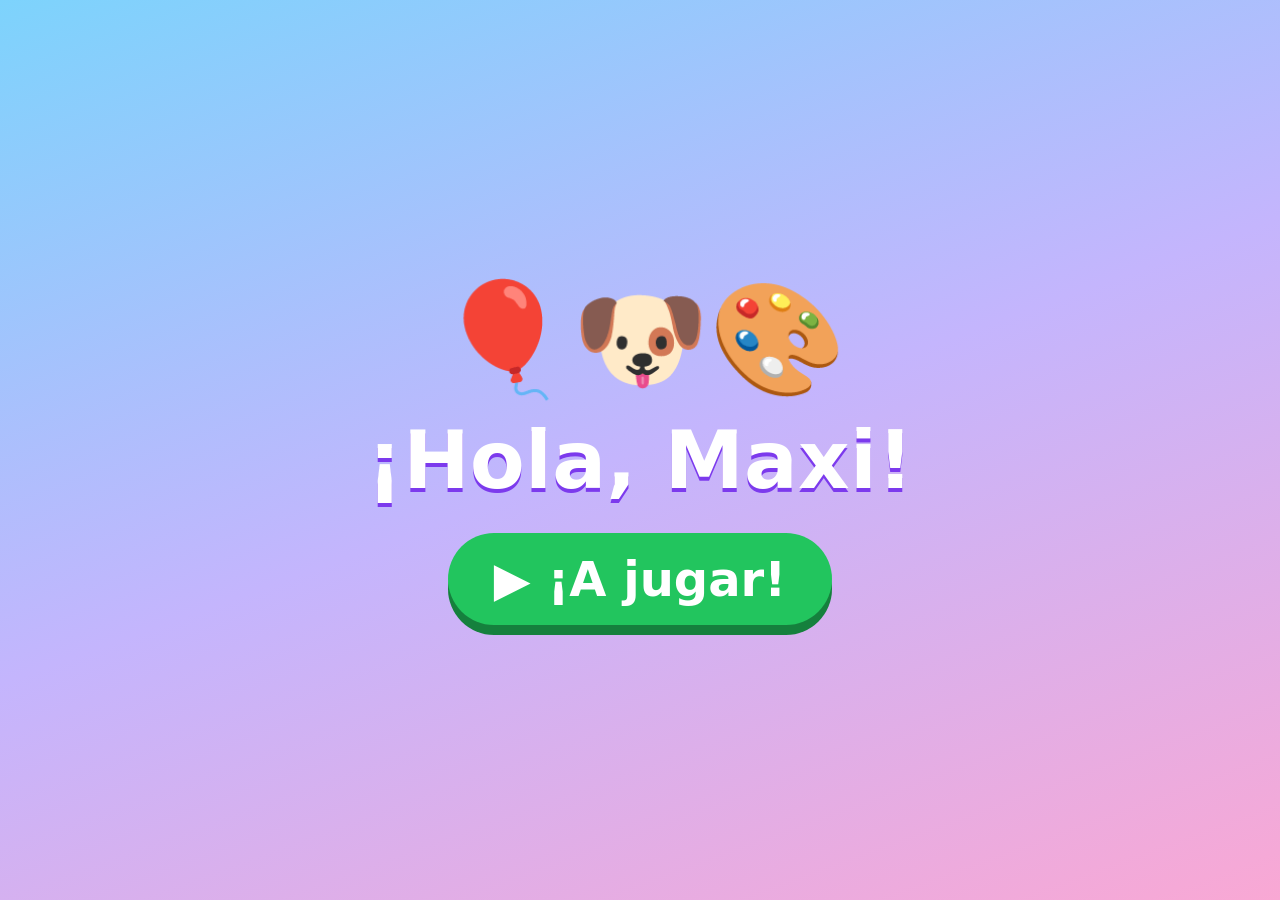
==== index.html @ c54ff9f7 "Centro de juegos para Maxi: 10 juegos web para 3 a 5 años Globos, Animales, Piano, Colores, Formas, " ====
<!DOCTYPE html>
<html lang="es">
<head>
  <meta charset="utf-8">
  <meta name="viewport" content="width=device-width, initial-scale=1, maximum-scale=1, user-scalable=no, viewport-fit=cover">
  <meta name="theme-color" content="#a78bfa">
  <meta name="mobile-web-app-capable" content="yes">
  <meta name="apple-mobile-web-app-capable" content="yes">
  <title>Los juegos de Maxi</title>
  <link rel="manifest" href="manifest.json">
  <link rel="icon" href="iconos/icono-192.png">
  <link rel="apple-touch-icon" href="iconos/icono-192.png">
  <link rel="stylesheet" href="css/estilos.css">
</head>
<body>
  <div class="nubes" aria-hidden="true">
    <span style="top:12%;animation-duration:60s">☁️</span>
    <span style="top:38%;animation-duration:85s;animation-delay:-30s">☁️</span>
    <span style="top:68%;animation-duration:70s;animation-delay:-50s">☁️</span>
  </div>

  <header class="barra">
    <div class="barra-izq">
      <button id="btn-casa" class="btn-redondo" hidden aria-label="Volver al menú">🏠</button>
    </div>
    <h1 id="titulo" class="titulo">Los juegos de Maxi</h1>
    <div class="barra-der">
      <div class="estrellas" id="estrellas">⭐ <span id="num-estrellas">0</span></div>
      <button id="btn-sonido" class="btn-redondo" aria-label="Sonido">🔊</button>
    </div>
  </header>

  <main id="menu"><div class="grilla" id="grilla"></div></main>
  <section id="juego" class="area-juego"></section>

  <canvas id="confeti"></canvas>

  <div id="inicio" class="inicio">
    <div class="inicio-caja">
      <div class="inicio-emoji">🎈🐶🎨</div>
      <h2 id="inicio-titulo">¡Hola!</h2>
      <button id="btn-jugar" class="btn-jugar">▶ ¡A jugar!</button>
    </div>
  </div>

  <script src="js/config.js"></script>
  <script src="js/sonido.js"></script>
  <script src="js/app.js"></script>
  <script src="js/juegos/globos.js"></script>
  <script src="js/juegos/animales.js"></script>
  <script src="js/juegos/piano.js"></script>
  <script src="js/juegos/colores.js"></script>
  <script src="js/juegos/formas.js"></script>
  <script src="js/juegos/memotest.js"></script>
  <script src="js/juegos/contar.js"></script>
  <script src="js/juegos/sombras.js"></script>
  <script src="js/juegos/comida.js"></script>
  <script src="js/juegos/pintar.js"></script>
</body>
</html>
---- css/estilos.css ----
/* ===== Base ===== */
* { box-sizing: border-box; margin: 0; padding: 0; -webkit-tap-highlight-color: transparent; user-select: none; -webkit-user-select: none; -webkit-touch-callout: none; }
html, body { height: 100%; overflow: hidden; overscroll-behavior: none; }
body {
  font-family: "Arial Rounded MT Bold", "Nunito", "Baloo 2", "Trebuchet MS", system-ui, sans-serif;
  background: linear-gradient(160deg, #7dd3fc 0%, #a5b4fc 50%, #f0abfc 100%);
  color: #3b2a5a;
  touch-action: manipulation;
}
button { font-family: inherit; cursor: pointer; border: none; color: inherit; }

/* Nubes de fondo */
.nubes span { position: fixed; left: -150px; font-size: 110px; opacity: .55; animation: nube linear infinite; pointer-events: none; z-index: 0; }
@keyframes nube { to { transform: translateX(calc(100vw + 300px)); } }

/* ===== Barra superior ===== */
.barra {
  position: fixed; top: 0; left: 0; right: 0; height: 76px; z-index: 50;
  display: flex; align-items: center; justify-content: space-between; gap: 10px;
  padding: max(8px, env(safe-area-inset-top)) 14px 8px;
}
.barra-izq, .barra-der { display: flex; align-items: center; gap: 10px; min-width: 70px; }
.barra-der { justify-content: flex-end; }
.titulo {
  flex: 1; text-align: center; white-space: nowrap; overflow: hidden; text-overflow: ellipsis;
  font-size: clamp(22px, 5vw, 44px); color: #fff; letter-spacing: 1px;
  text-shadow: 0 3px 0 #7c3aed, 0 6px 12px rgba(80, 30, 140, .35);
}
.btn-redondo {
  width: 58px; height: 58px; border-radius: 50%; background: #fff; font-size: 30px;
  box-shadow: 0 5px 0 rgba(0,0,0,.15); transition: transform .1s;
}
.btn-redondo:active { transform: translateY(3px) scale(.95); box-shadow: 0 2px 0 rgba(0,0,0,.15); }
.estrellas {
  background: #fff; border-radius: 30px; padding: 8px 16px; font-size: 26px; font-weight: 800;
  box-shadow: 0 5px 0 rgba(0,0,0,.15); white-space: nowrap;
}
.estrellas.salto { animation: salto .5s; }

/* ===== Menú ===== */
#menu { position: absolute; inset: 76px 0 0 0; overflow-y: auto; padding: 10px 16px 30px; z-index: 1; }
.grilla { display: grid; grid-template-columns: repeat(auto-fill, minmax(150px, 1fr)); gap: 18px; max-width: 1050px; margin: 0 auto; }
.tarjeta {
  aspect-ratio: 1; border-radius: 34px; background: var(--c); color: #fff;
  display: flex; flex-direction: column; align-items: center; justify-content: center; gap: 6px;
  font-size: clamp(18px, 3.2vw, 26px); font-weight: 800; text-shadow: 0 2px 0 rgba(0,0,0,.2);
  box-shadow: 0 8px 0 rgba(0,0,0,.2), inset 0 -10px 0 rgba(0,0,0,.08), inset 0 10px 0 rgba(255,255,255,.25);
  animation: aparecer .5s backwards; transition: transform .12s;
}
.tarjeta:active { transform: translateY(5px) scale(.96); box-shadow: 0 3px 0 rgba(0,0,0,.2); }
.tarjeta .emo { font-size: clamp(56px, 10vw, 80px); animation: flotar 2.4s ease-in-out infinite; text-shadow: none; }

/* ===== Área de juego ===== */
.area-juego { position: absolute; inset: 76px 10px 10px; display: none; border-radius: 30px; overflow: hidden; touch-action: none; z-index: 1; box-shadow: inset 0 0 0 6px rgba(255,255,255,.6); }

.pregunta {
  position: relative; z-index: 2; display: flex; align-items: center; justify-content: center; gap: 12px;
  padding: 14px 10px 4px; font-size: clamp(24px, 5vw, 44px); font-weight: 800; text-align: center;
}
.pregunta b { text-shadow: 0 2px 0 rgba(0,0,0,.15); }
.btn-repetir { width: 56px; height: 56px; flex: none; border-radius: 50%; background: #fff; font-size: 28px; box-shadow: 0 4px 0 rgba(0,0,0,.15); }
.btn-repetir:active { transform: scale(.92); }

.opciones { display: flex; flex-wrap: wrap; align-items: center; justify-content: center; gap: clamp(14px, 4vw, 40px); padding: 20px; height: calc(100% - 90px); align-content: center; }
.correcta { animation: festejoBoton .7s !important; }
.mal { animation: sacudir .45s; }

/* Marcador genérico */
.marcador { position: absolute; top: 12px; left: 16px; z-index: 5; background: #fff; border-radius: 26px; padding: 6px 16px; font-size: 28px; font-weight: 800; box-shadow: 0 4px 0 rgba(0,0,0,.12); pointer-events: none; }

/* ===== 1. Globos ===== */
.globo {
  position: absolute; bottom: -180px;
  border-radius: 50% 50% 48% 52% / 55% 55% 45% 45%;
  background: radial-gradient(circle at 32% 28%, rgba(255,255,255,.75) 0 9%, transparent 10%), radial-gradient(circle at 50% 60%, var(--c), color-mix(in srgb, var(--c) 75%, #000));
  display: flex; align-items: center; justify-content: center;
  animation-name: subir, bambolear; animation-timing-function: linear, ease-in-out;
  animation-iteration-count: 1, infinite; animation-direction: normal, alternate; animation-fill-mode: forwards, none;
  transition: scale .25s, opacity .25s;
}
.globo span { font-size: 36px; pointer-events: none; }
.globo::after { content: ""; position: absolute; top: 100%; left: 50%; width: 2px; height: 60px; background: rgba(255,255,255,.8); }
.globo::before { content: ""; position: absolute; top: calc(100% - 4px); left: calc(50% - 7px); border: 7px solid transparent; border-bottom-color: var(--c); }
.globo.roto { scale: 1.6; opacity: 0; }
@keyframes subir { to { transform: translateY(calc(-100vh - 260px)); } }
@keyframes bambolear { from { rotate: -6deg; } to { rotate: 6deg; } }

/* ===== 2. Animales ===== */
.grilla-animales { display: grid; grid-template-columns: repeat(4, 1fr); grid-auto-rows: 1fr; gap: 14px; padding: 16px; height: 100%; }
@media (orientation: portrait) { .grilla-animales { grid-template-columns: repeat(3, 1fr); } }
.animal { border-radius: 26px; box-shadow: 0 6px 0 rgba(0,0,0,.12); display: flex; align-items: center; justify-content: center; position: relative; animation: aparecer .4s backwards; container-type: size; }
.animal span { font-size: min(62cqh, 62cqw); line-height: 1; }
.animal.salta span { animation: animalSalta .6s; display: inline-block; }
.animal.visto::after { content: "⭐"; position: absolute; top: 6px; right: 10px; font-size: 22px; }

/* ===== 3. Piano ===== */
.btn-cancion { white-space: nowrap; position: absolute; top: 12px; left: 50%; transform: translateX(-50%); z-index: 3; background: #fff; border-radius: 30px; padding: 10px 26px; font-size: 26px; font-weight: 800; box-shadow: 0 5px 0 rgba(0,0,0,.15); }
.btn-cancion:active { transform: translateX(-50%) scale(.95); }
.teclado { position: absolute; inset: 86px 14px 14px; display: flex; gap: 8px; }
.tecla {
  flex: 1; border-radius: 14px 14px 28px 28px; background: var(--c);
  box-shadow: inset 0 -16px 0 rgba(0,0,0,.18), inset 0 10px 0 rgba(255,255,255,.3), 0 6px 0 rgba(0,0,0,.15);
  display: flex; align-items: flex-end; justify-content: center; padding-bottom: 24px; transform-origin: top;
}
.tecla span { font-size: clamp(26px, 6vw, 56px); pointer-events: none; }
.tecla.activa { animation: apretar .3s; }
.nota-flota { position: absolute; font-size: 44px; pointer-events: none; animation: notaSube 1.3s ease-out forwards; z-index: 4; transform: translateX(-50%); }

/* ===== 4. Colores ===== */
.mancha {
  width: clamp(120px, 34vmin, 220px); aspect-ratio: 1; background: radial-gradient(circle at 35% 30%, color-mix(in srgb, var(--c) 70%, #fff), var(--c) 60%);
  border-radius: 58% 42% 55% 45% / 48% 58% 42% 52%; box-shadow: 0 8px 0 rgba(0,0,0,.15);
  position: relative; animation: aparecer .45s backwards, latido 2.2s ease-in-out infinite;
}
.mancha .ojo { position: absolute; top: 34%; width: 20%; height: 22%; background: #fff; border-radius: 50%; }
.mancha .ojo:nth-child(1) { left: 26%; } .mancha .ojo:nth-child(2) { right: 26%; }
.mancha .ojo::after { content: ""; position: absolute; width: 50%; height: 50%; background: #222; border-radius: 50%; top: 30%; left: 28%; }
.mancha .boca { position: absolute; left: 36%; top: 60%; width: 28%; height: 14%; border-bottom: 5px solid rgba(0,0,0,.55); border-radius: 0 0 50% 50%; }

/* ===== 5. Formas ===== */
.forma { width: clamp(120px, 34vmin, 220px); aspect-ratio: 1; background: #fff; border-radius: 30px; padding: 16px; box-shadow: 0 8px 0 rgba(0,0,0,.12); animation: aparecer .45s backwards; }
.forma svg { width: 100%; height: 100%; overflow: visible; }

/* ===== 6. Memotest ===== */
.memo {
  display: grid; grid-template-columns: repeat(var(--cols), minmax(0, 1fr)); gap: 12px;
  width: min(94%, calc((100vh - 140px) * var(--cols) / var(--filas))); margin: 16px auto; perspective: 900px;
}
.carta { aspect-ratio: 1; position: relative; transform-style: preserve-3d; transition: transform .45s; animation: aparecer .4s backwards; container-type: inline-size; }
.carta.abierta { transform: rotateY(180deg); }
.cara { position: absolute; inset: 0; border-radius: 20px; display: flex; align-items: center; justify-content: center; backface-visibility: hidden; -webkit-backface-visibility: hidden; font-size: 55cqw; box-shadow: 0 6px 0 rgba(0,0,0,.15); }
.frente { background: linear-gradient(135deg, #a855f7, #ec4899); font-size: 40cqw; }
.dorso { background: #fff; transform: rotateY(180deg); }
.carta.par .dorso { background: #d9f99d; animation: festejoBoton .7s; }

/* ===== 7. Contar ===== */
.juego-contar .campo { position: relative; height: calc(100% - 90px - 130px); margin: 0 12px; }
.cosa { position: absolute; transform: translate(-50%, -50%); font-size: clamp(56px, 11vmin, 100px); animation: aparecerCentro .4s backwards; }
.cosa.contada { filter: drop-shadow(0 0 10px #fff) drop-shadow(0 0 6px #facc15); }
.etiqueta { position: absolute; top: -8px; right: -14px; background: #ef4444; color: #fff; font-size: 26px; width: 40px; height: 40px; border-radius: 50%; display: flex; align-items: center; justify-content: center; border: 3px solid #fff; animation: aparecer .3s; }
.numeros { position: absolute; left: 0; right: 0; bottom: 12px; display: flex; justify-content: center; gap: clamp(8px, 2vw, 20px); padding: 0 10px; }
.numero { width: clamp(64px, 15vw, 110px); height: 110px; background: #fff; border-radius: 24px; box-shadow: 0 6px 0 rgba(0,0,0,.15); display: flex; flex-direction: column; align-items: center; justify-content: center; }
.numero .cifra { font-size: 50px; font-weight: 900; line-height: 1; color: #7c3aed; }
.numero .puntos { font-size: 14px; color: #f97316; letter-spacing: 2px; }

/* ===== 8. Sombras ===== */
.modelo { text-align: center; font-size: clamp(90px, 22vmin, 170px); line-height: 1.1; filter: drop-shadow(0 8px 0 rgba(0,0,0,.1)); }
.modelo.entra { animation: aparecer .5s; }
.juego-sombras .opciones { height: auto; padding-top: 0; }
.sombra { width: clamp(100px, 27vmin, 180px); aspect-ratio: 1; background: rgba(255,255,255,.7); border-radius: 30px; box-shadow: 0 6px 0 rgba(0,0,0,.1); animation: aparecer .45s backwards; container-type: inline-size; }
.sombra span { font-size: 62cqw; display: inline-block; filter: brightness(0); opacity: .75; transition: filter .5s, opacity .5s; }
.sombra.correcta span { filter: none; opacity: 1; }

/* ===== 9. Dale de comer ===== */
.comensal { position: relative; display: flex; flex-direction: column; align-items: center; height: calc(100% - 90px - 150px); justify-content: center; }
.bicho { font-size: clamp(110px, 26vmin, 200px); line-height: 1; position: relative; z-index: 2; }
.bicho.entra { animation: aparecer .5s; }
.bicho.comiendo { animation: comer .9s; }
.bicho.no { animation: sacudir .5s; }
.plato { font-size: clamp(60px, 12vmin, 100px); margin-top: -30px; opacity: .9; }
.comidas { position: absolute; bottom: 16px; left: 0; right: 0; display: flex; justify-content: center; gap: clamp(16px, 5vw, 50px); }
.comidita { width: clamp(96px, 20vw, 140px); aspect-ratio: 1; background: #fff; border-radius: 50%; display: flex; align-items: center; justify-content: center; font-size: clamp(56px, 11vw, 84px); box-shadow: 0 6px 0 rgba(0,0,0,.15); touch-action: none; position: relative; z-index: 3; animation: aparecer .45s backwards; }
.comidita.arrastrando { z-index: 10; box-shadow: 0 16px 24px rgba(0,0,0,.25); }

/* ===== 10. Pintar ===== */
.lienzo-caja { position: absolute; inset: 12px 12px 108px; border-radius: 24px; overflow: hidden; box-shadow: 0 6px 0 rgba(0,0,0,.12); background: #fff; transition: opacity .3s, transform .3s; }
.lienzo-caja.borrando { opacity: 0; transform: scale(.96) rotate(-1deg); }
.lienzo { display: block; touch-action: none; }
.paleta { position: absolute; left: 0; right: 0; bottom: 10px; display: flex; gap: 8px; justify-content: safe center; overflow-x: auto; padding: 6px 12px; }
.herr { flex: none; width: 70px; height: 70px; border-radius: 50%; background: #fff; font-size: 34px; box-shadow: 0 4px 0 rgba(0,0,0,.15); display: flex; align-items: center; justify-content: center; transition: transform .15s; }
.herr.elegida { transform: translateY(-8px) scale(1.08); box-shadow: 0 0 0 5px #7c3aed, 0 8px 0 rgba(0,0,0,.15); }
.gota { width: 46px; height: 46px; border-radius: 50%; box-shadow: inset 0 -5px 0 rgba(0,0,0,.2), inset 0 5px 0 rgba(255,255,255,.35); }

/* ===== Festejo grande ===== */
.festejo { position: fixed; inset: 0; z-index: 90; display: flex; align-items: center; justify-content: center; pointer-events: none; }
.festejo > div {
  background: #fff; border-radius: 40px; padding: 24px 40px; display: flex; flex-direction: column; align-items: center;
  font-size: clamp(30px, 7vw, 60px); font-weight: 900; color: #7c3aed; text-align: center;
  box-shadow: 0 12px 0 rgba(0,0,0,.15), 0 0 0 10px #fde047; animation: festejo 2.3s forwards;
}
.festejo-emoji { font-size: 1.8em; animation: flotar 1s ease-in-out infinite; }

/* ===== Pantalla de inicio ===== */
.inicio { position: fixed; inset: 0; z-index: 100; display: flex; align-items: center; justify-content: center; background: linear-gradient(160deg, #7dd3fc, #c4b5fd, #f9a8d4); transition: opacity .5s; }
.inicio.chau { opacity: 0; }
.inicio-caja { text-align: center; color: #fff; }
.inicio-emoji { font-size: clamp(60px, 14vw, 110px); animation: flotar 2s ease-in-out infinite; }
.inicio h2 { font-size: clamp(40px, 10vw, 80px); text-shadow: 0 4px 0 #7c3aed; margin: 10px 0 26px; }
.btn-jugar { font-size: clamp(30px, 7vw, 48px); font-weight: 900; color: #fff; background: #22c55e; padding: 18px 46px; border-radius: 60px; box-shadow: 0 10px 0 #15803d; animation: latido 1.4s ease-in-out infinite; }
.btn-jugar:active { transform: translateY(6px); box-shadow: 0 4px 0 #15803d; }

#confeti { position: fixed; inset: 0; width: 100%; height: 100%; pointer-events: none; z-index: 95; }

/* ===== Animaciones ===== */
@keyframes aparecer { from { transform: scale(0); opacity: 0; } 70% { transform: scale(1.1); } to { transform: scale(1); opacity: 1; } }
@keyframes aparecerCentro { from { transform: translate(-50%, -50%) scale(0); } 70% { transform: translate(-50%, -50%) scale(1.15); } to { transform: translate(-50%, -50%) scale(1); } }
@keyframes flotar { 0%, 100% { transform: translateY(0) rotate(-3deg); } 50% { transform: translateY(-8px) rotate(3deg); } }
@keyframes latido { 0%, 100% { transform: scale(1); } 50% { transform: scale(1.05); } }
@keyframes salto { 0%, 100% { transform: scale(1); } 40% { transform: scale(1.35) rotate(-6deg); } }
@keyframes sacudir { 0%, 100% { transform: translateX(0); } 20% { transform: translateX(-14px) rotate(-4deg); } 40% { transform: translateX(12px) rotate(3deg); } 60% { transform: translateX(-8px); } 80% { transform: translateX(6px); } }
@keyframes festejoBoton { 0% { transform: scale(1); } 30% { transform: scale(1.25) rotate(-6deg); } 60% { transform: scale(.95) rotate(4deg); } 100% { transform: scale(1); } }
@keyframes animalSalta { 0% { transform: translateY(0) scale(1); } 30% { transform: translateY(-22%) scale(1.15, .9); } 55% { transform: translateY(0) scale(.9, 1.1); } 75% { transform: rotate(-8deg); } 100% { transform: none; } }
@keyframes apretar { 0% { transform: scaleY(1); filter: brightness(1); } 40% { transform: scaleY(.95) translateY(6px); filter: brightness(1.3); } 100% { transform: scaleY(1); filter: brightness(1); } }
@keyframes notaSube { from { opacity: 1; transform: translate(-50%, 0) scale(.6); } to { opacity: 0; transform: translate(-50%, -220px) scale(1.4) rotate(20deg); } }
@keyframes comer { 0%, 100% { transform: scale(1); } 20% { transform: scale(1.15, .9); } 40% { transform: scale(.95, 1.08); } 60% { transform: scale(1.12, .92); } 80% { transform: scale(.98, 1.04); } }
@keyframes festejo { 0% { transform: scale(0) rotate(-10deg); opacity: 0; } 15% { transform: scale(1.15) rotate(3deg); opacity: 1; } 25% { transform: scale(1) rotate(0); } 85% { transform: scale(1); opacity: 1; } 100% { transform: scale(.6); opacity: 0; } }

@media (max-height: 500px) {
  .barra { height: 62px; } #menu, .area-juego { top: 62px; }
  .btn-redondo { width: 48px; height: 48px; font-size: 24px; }
  .numero { height: 84px; } .numero .cifra { font-size: 38px; }
}
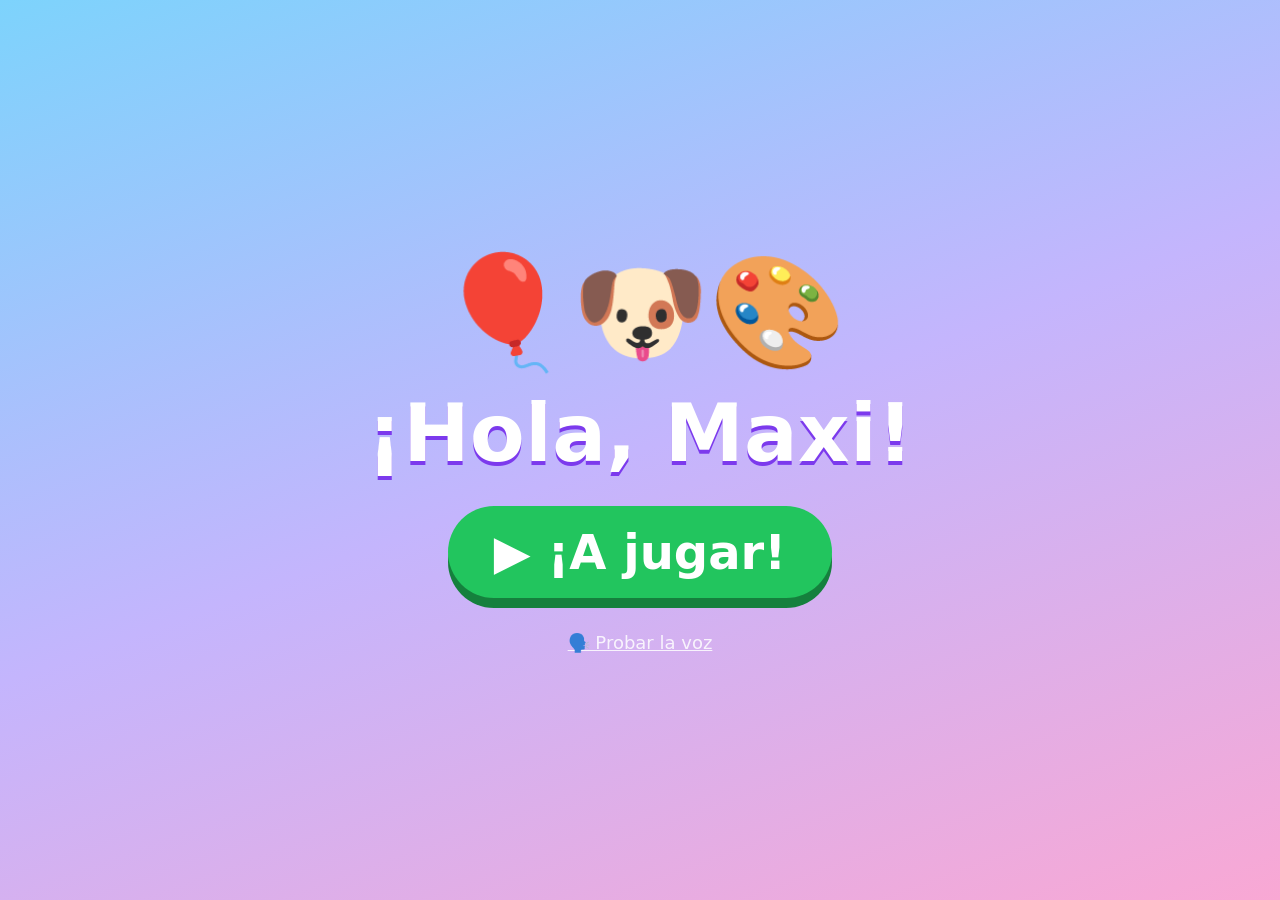
==== commit 34852f98: "Arreglar la voz en Chrome y agregar página para probar voces - La voz espera a que Chrome cargue las" ====
--- a/index.html
+++ b/index.html
@@ -40,11 +40,13 @@
       <div class="inicio-emoji">🎈🐶🎨</div>
       <h2 id="inicio-titulo">¡Hola!</h2>
       <button id="btn-jugar" class="btn-jugar">▶ ¡A jugar!</button>
+      <a class="link-voz" href="voz.html">🗣️ Probar la voz</a>
     </div>
   </div>
 
   <script src="js/config.js"></script>
   <script src="js/sonido.js"></script>
+  <script src="js/voz.js"></script>
   <script src="js/app.js"></script>
   <script src="js/juegos/globos.js"></script>
   <script src="js/juegos/animales.js"></script>
--- a/css/estilos.css
+++ b/css/estilos.css
@@ -188,6 +188,8 @@
 .inicio h2 { font-size: clamp(40px, 10vw, 80px); text-shadow: 0 4px 0 #7c3aed; margin: 10px 0 26px; }
 .btn-jugar { font-size: clamp(30px, 7vw, 48px); font-weight: 900; color: #fff; background: #22c55e; padding: 18px 46px; border-radius: 60px; box-shadow: 0 10px 0 #15803d; animation: latido 1.4s ease-in-out infinite; }
 .btn-jugar:active { transform: translateY(6px); box-shadow: 0 4px 0 #15803d; }
+
+.link-voz { display: block; margin-top: 34px; color: #fff; font-size: 18px; opacity: .85; }
 
 #confeti { position: fixed; inset: 0; width: 100%; height: 100%; pointer-events: none; z-index: 95; }
 
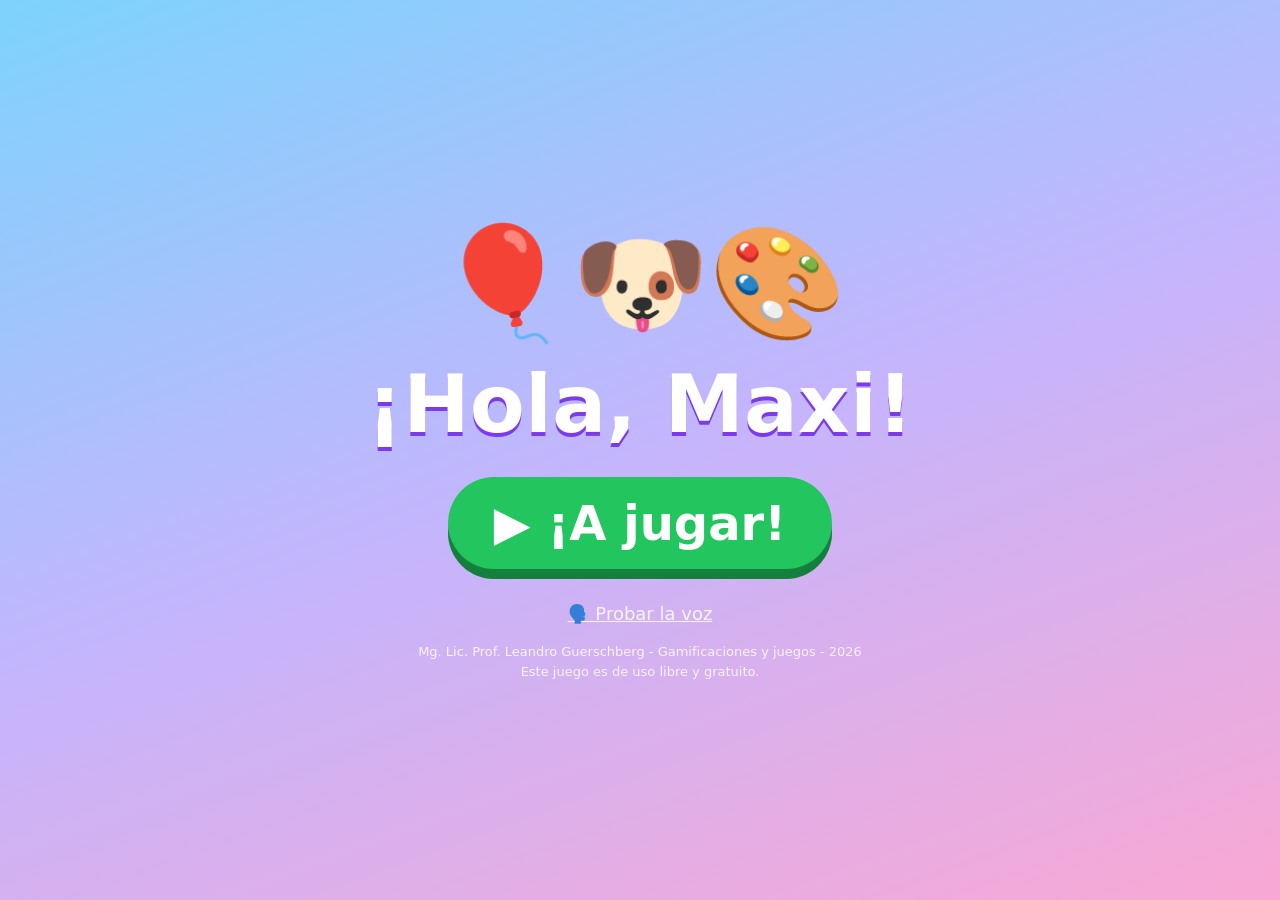
==== commit 279445fb: "Juego Escribir y autoría - Nuevo juego Escribir: armar palabras tocando tarjetas con letras   (Maxi," ====
--- a/index.html
+++ b/index.html
@@ -7,6 +7,8 @@
   <meta name="mobile-web-app-capable" content="yes">
   <meta name="apple-mobile-web-app-capable" content="yes">
   <title>Los juegos de Maxi</title>
+  <meta name="author" content="Mg. Lic. Prof. Leandro Guerschberg - Gamificaciones y juegos - 2026">
+  <meta name="description" content="Centro de juegos para chicos de 3 a 5 años. Este juego es de uso libre y gratuito.">
   <link rel="manifest" href="manifest.json">
   <link rel="icon" href="iconos/icono-192.png">
   <link rel="apple-touch-icon" href="iconos/icono-192.png">
@@ -30,7 +32,9 @@
     </div>
   </header>
 
-  <main id="menu"><div class="grilla" id="grilla"></div></main>
+  <main id="menu"><div class="grilla" id="grilla"></div>
+    <footer class="autoria">© Mg. Lic. Prof. Leandro Guerschberg - Gamificaciones y juegos - 2026<br>Este juego es de uso libre y gratuito.</footer>
+  </main>
   <section id="juego" class="area-juego"></section>
 
   <canvas id="confeti"></canvas>
@@ -41,6 +45,7 @@
       <h2 id="inicio-titulo">¡Hola!</h2>
       <button id="btn-jugar" class="btn-jugar">▶ ¡A jugar!</button>
       <a class="link-voz" href="voz.html">🗣️ Probar la voz</a>
+      <p class="autoria-inicio">Mg. Lic. Prof. Leandro Guerschberg - Gamificaciones y juegos - 2026<br>Este juego es de uso libre y gratuito.</p>
     </div>
   </div>
 
@@ -58,5 +63,18 @@
   <script src="js/juegos/sombras.js"></script>
   <script src="js/juegos/comida.js"></script>
   <script src="js/juegos/pintar.js"></script>
+  <script src="js/juegos/autos.js"></script>
+  <script src="js/juegos/dino.js"></script>
+  <script src="js/juegos/burbujas.js"></script>
+  <script src="js/juegos/vocales.js"></script>
+  <script src="js/juegos/quesigue.js"></script>
+  <script src="js/juegos/ordenar.js"></script>
+  <script src="js/juegos/topos.js"></script>
+  <script src="js/juegos/atrapar.js"></script>
+  <script src="js/juegos/banda.js"></script>
+  <script src="js/juegos/numeros.js"></script>
+  <script src="js/juegos/mamas.js"></script>
+  <script src="js/juegos/rompecabezas.js"></script>
+  <script src="js/juegos/escribir.js"></script>
 </body>
 </html>
--- a/css/estilos.css
+++ b/css/estilos.css
@@ -86,8 +86,8 @@
 @keyframes bambolear { from { rotate: -6deg; } to { rotate: 6deg; } }
 
 /* ===== 2. Animales ===== */
-.grilla-animales { display: grid; grid-template-columns: repeat(4, 1fr); grid-auto-rows: 1fr; gap: 14px; padding: 16px; height: 100%; }
-@media (orientation: portrait) { .grilla-animales { grid-template-columns: repeat(3, 1fr); } }
+.grilla-animales { display: grid; grid-template-columns: repeat(5, 1fr); grid-auto-rows: 1fr; gap: 14px; padding: 16px; height: 100%; }
+@media (orientation: portrait) { .grilla-animales { grid-template-columns: repeat(4, 1fr); } }
 .animal { border-radius: 26px; box-shadow: 0 6px 0 rgba(0,0,0,.12); display: flex; align-items: center; justify-content: center; position: relative; animation: aparecer .4s backwards; container-type: size; }
 .animal span { font-size: min(62cqh, 62cqw); line-height: 1; }
 .animal.salta span { animation: animalSalta .6s; display: inline-block; }
@@ -171,6 +171,133 @@
 .herr.elegida { transform: translateY(-8px) scale(1.08); box-shadow: 0 0 0 5px #7c3aed, 0 8px 0 rgba(0,0,0,.15); }
 .gota { width: 46px; height: 46px; border-radius: 50%; box-shadow: inset 0 -5px 0 rgba(0,0,0,.2), inset 0 5px 0 rgba(255,255,255,.35); }
 
+/* ===== Juegos con canvas ===== */
+.lienzo-juego { position: absolute; inset: 0; display: block; touch-action: none; }
+.capa { position: absolute; z-index: 3; }
+.btn-juego { background: #fff; border-radius: 50%; width: 76px; height: 76px; font-size: 38px; box-shadow: 0 6px 0 rgba(0,0,0,.18); display: flex; align-items: center; justify-content: center; touch-action: none; }
+.btn-juego:active, .btn-juego.apretado { transform: translateY(4px) scale(.95); box-shadow: 0 2px 0 rgba(0,0,0,.18); }
+.pedal { width: 120px; height: 120px; font-size: 26px; font-weight: 900; color: #fff; background: #22c55e; box-shadow: 0 8px 0 #15803d; flex-direction: column; line-height: 1.1; }
+.pedal span { font-size: 44px; }
+.pedal.apretado { box-shadow: 0 3px 0 #15803d; }
+.elegir-auto { top: 12px; left: 12px; display: flex; gap: 8px; }
+.elegir-auto button { width: 58px; height: 58px; border-radius: 50%; background: rgba(255,255,255,.85); font-size: 30px; box-shadow: 0 4px 0 rgba(0,0,0,.15); }
+.elegir-auto button.elegida { background: #fde047; box-shadow: 0 0 0 4px #fff, 0 4px 0 rgba(0,0,0,.15); }
+
+.freno { right: 150px; bottom: 16px; width: 100px; height: 100px; font-size: 20px; font-weight: 900; color: #fff; background: #ef4444; box-shadow: 0 8px 0 #b91c1c; flex-direction: column; line-height: 1.1; }
+.freno span { font-size: 36px; }
+.freno.apretado { box-shadow: 0 3px 0 #b91c1c; }
+.bocina.pulsa { animation: pulsa .6s ease-in-out infinite; box-shadow: 0 0 0 6px #facc15, 0 6px 0 rgba(0,0,0,.18); }
+@keyframes pulsa { 0%, 100% { transform: scale(1); } 50% { transform: scale(1.18) rotate(-8deg); } }
+.velocimetro { top: 14px; left: 50%; transform: translateX(-50%); display: flex; align-items: center; gap: 8px; background: rgba(255,255,255,.85); border-radius: 30px; padding: 6px 14px; font-size: 26px; box-shadow: 0 4px 0 rgba(0,0,0,.12); pointer-events: none; }
+.barra-vel { width: clamp(80px, 22vw, 200px); height: 16px; border-radius: 10px; background: #e5e7eb; overflow: hidden; }
+.barra-vel i { display: block; height: 100%; width: 0; background: #22c55e; border-radius: 10px; transition: background .2s; }
+@media (max-width: 900px) { .velocimetro { top: 82px; } }
+
+/* ===== Topos ===== */
+.campo-topos { position: absolute; inset: 70px 16px 16px; display: grid; grid-template-columns: repeat(3, 1fr); grid-template-rows: repeat(3, 1fr); gap: 10px; }
+.pozo { position: relative; container-type: size; }
+.pozo .ventana { position: absolute; left: 10%; right: 10%; top: 0; bottom: 22%; overflow: hidden; z-index: 2; }
+.topo { position: absolute; left: 0; right: 0; bottom: 0; height: 100%; background: none; font-size: min(70cqh, 60cqw); line-height: 1; display: flex; align-items: flex-end; justify-content: center; transform: translateY(110%); transition: transform .22s cubic-bezier(.3,1.5,.6,1); }
+.pozo.arriba .topo { transform: translateY(2%); }
+.topo.mareado { filter: brightness(1.15); }
+.topo.mareado::after { content: "💫"; position: absolute; top: 4%; font-size: 40cqh; animation: girar .6s linear infinite; }
+@keyframes girar { to { transform: rotate(360deg); } }
+.pozo .tierra { position: absolute; left: 4%; right: 4%; bottom: 8%; height: 26%; border-radius: 50%; background: radial-gradient(ellipse at 50% 35%, #3f2a14 0 55%, #7c5a2e 56% 100%); box-shadow: 0 6px 0 rgba(0,0,0,.12); }
+
+/* ===== Banda ===== */
+.bailarines { display: flex; justify-content: center; gap: clamp(10px, 4vw, 40px); padding-top: 10px; font-size: clamp(44px, 10vmin, 80px); }
+.bailarines span { display: inline-block; }
+.bailarines span.baila { animation: baile .35s; }
+@keyframes baile { 0% { transform: none; } 40% { transform: translateY(-18px) rotate(-12deg) scale(1.1); } 100% { transform: none; } }
+.btn-ritmo { position: absolute; top: 14px; right: 16px; z-index: 3; background: #fde047; color: #3b2a5a; border-radius: 30px; padding: 10px 20px; font-size: 22px; font-weight: 900; box-shadow: 0 5px 0 #ca8a04; }
+.btn-ritmo.activo { background: #f472b6; box-shadow: 0 5px 0 #be185d; color: #fff; }
+.instrumentos { position: absolute; inset: calc(clamp(44px, 10vmin, 80px) + 40px) 14px 14px; display: grid; grid-template-columns: repeat(3, 1fr); grid-auto-rows: 1fr; gap: 12px; }
+.instrumento { border-radius: 26px; background: var(--c); color: #fff; display: flex; flex-direction: column; align-items: center; justify-content: center; box-shadow: 0 7px 0 rgba(0,0,0,.25), inset 0 8px 0 rgba(255,255,255,.25); container-type: size; touch-action: none; }
+.instrumento .ico { font-size: min(52cqh, 46cqw); line-height: 1.05; }
+.instrumento .nom { font-size: min(14cqh, 12cqw); font-weight: 900; text-shadow: 0 2px 0 rgba(0,0,0,.2); }
+.instrumento.suena { animation: suena .3s; }
+@keyframes suena { 0% { transform: scale(1); filter: brightness(1); } 35% { transform: scale(.92); filter: brightness(1.35); } 100% { transform: scale(1); filter: brightness(1); } }
+@media (max-width: 500px) and (orientation: portrait) { .btn-ritmo { top: auto; bottom: 16px; right: 50%; transform: translateX(50%); } .instrumentos { bottom: 80px; } }
+
+/* ===== Números ===== */
+.numero.grande { width: clamp(90px, 19vmin, 150px); height: clamp(110px, 23vmin, 180px); animation: aparecer .4s backwards; }
+.numero.grande .cifra { font-size: clamp(54px, 12vmin, 96px); }
+.numero.grande .puntos { font-size: clamp(12px, 2.4vmin, 18px); line-height: 1.1; text-align: center; }
+.premio-numeros { min-height: 60px; text-align: center; font-size: clamp(30px, 6vmin, 48px); }
+.premio-numeros span { display: inline-block; animation: aparecer .35s; }
+.juego-numeros .opciones { height: auto; }
+
+/* ===== Mamás y bebés (fotos) ===== */
+.mama-foto { width: clamp(150px, 34vmin, 260px); aspect-ratio: 1; margin: 6px auto 0; border-radius: 50%; overflow: hidden; background: #fff; box-shadow: 0 0 0 8px #fff, 0 0 0 14px #fbcfe8, 0 10px 20px rgba(0,0,0,.15); display: flex; align-items: center; justify-content: center; }
+.mama-foto.entra { animation: aparecer .5s; }
+.foto-animal { width: 100%; height: 100%; object-fit: cover; display: block; pointer-events: none; }
+.foto-emoji { font-size: clamp(80px, 18vmin, 140px); line-height: 1; }
+.foto-emoji.chico { font-size: clamp(44px, 9vmin, 70px); }
+.juego-mamas .opciones { height: auto; padding-top: 26px; }
+.opcion-foto { width: clamp(110px, 27vmin, 210px); aspect-ratio: 1; border-radius: 26px; overflow: hidden; background: #fff; padding: 0; box-shadow: 0 0 0 5px #fff, 0 8px 0 5px rgba(0,0,0,.12); animation: aparecer .4s backwards; display: flex; align-items: center; justify-content: center; }
+.familia-junta { position: absolute; inset: 0; z-index: 20; display: flex; align-items: center; justify-content: center; background: rgba(252,231,243,.85); animation: aparecerFondo .3s; pointer-events: none; }
+.familia-caja { position: relative; display: flex; align-items: center; gap: 12px; background: #fff; padding: 16px 16px 50px; border-radius: 30px; box-shadow: 0 12px 0 rgba(0,0,0,.1); animation: aparecer .5s; }
+.familia-caja .foto-animal, .familia-caja .foto-emoji { width: clamp(120px, 30vmin, 240px); height: clamp(120px, 30vmin, 240px); border-radius: 20px; display: flex; align-items: center; justify-content: center; }
+.familia-caja .corazon { font-size: 44px; animation: latido .7s ease-in-out infinite; }
+.familia-nombre { position: absolute; left: 0; right: 0; bottom: 10px; text-align: center; font-size: clamp(18px, 3.6vmin, 28px); font-weight: 900; color: #be185d; }
+@keyframes aparecerFondo { from { opacity: 0; } to { opacity: 1; } }
+
+/* ===== Rompecabezas ===== */
+.tablero { position: absolute; border-radius: 16px; background-size: cover; display: grid; grid-template-columns: repeat(var(--cols), 1fr); grid-template-rows: repeat(var(--filas), 1fr); box-shadow: 0 0 0 6px #fff, 0 10px 20px rgba(0,0,0,.15); overflow: hidden; }
+.tablero::before { content: ""; position: absolute; inset: 0; background: rgba(255,255,255,.72); }
+.hueco-pieza { position: relative; border: 3px dashed rgba(100,116,139,.55); }
+.hueco-pieza.pista { animation: pistaBrilla 1.2s; }
+@keyframes pistaBrilla { 0%, 100% { background: transparent; } 30%, 70% { background: rgba(250,204,21,.65); } }
+.pieza { position: absolute; border-radius: 10px; box-shadow: 0 0 0 3px #fff, 0 6px 12px rgba(0,0,0,.25); touch-action: none; cursor: grab; transition: box-shadow .2s, border-radius .4s; z-index: 3; }
+.pieza.arrastrando { box-shadow: 0 0 0 3px #fde047, 0 16px 26px rgba(0,0,0,.3); }
+.pieza.puesta { box-shadow: 0 0 0 1px rgba(255,255,255,.6); border-radius: 2px; transition: left .15s, top .15s; }
+.pieza.completa { box-shadow: none; border-radius: 0; }
+
+/* ===== Escribir ===== */
+.dibujo-palabra { text-align: center; font-size: clamp(70px, 16vmin, 130px); line-height: 1.15; }
+.dibujo-palabra.entra { animation: aparecer .5s; }
+.casilleros { display: grid; grid-template-columns: repeat(var(--n), 1fr); gap: clamp(4px, 1.2vw, 12px); width: min(94%, calc(var(--n) * 120px)); margin: 6px auto 0; }
+.casillero { aspect-ratio: 3 / 4; background: #fff; border-radius: 16px; border: 4px dashed #99f6e4; display: flex; align-items: center; justify-content: center; container-type: inline-size; transition: border-color .2s, transform .2s; }
+.casillero .guia { font-size: 62cqw; font-weight: 900; color: #cbd5e1; opacity: .7; }
+.casillero.siguiente { border-color: #14b8a6; border-style: solid; transform: translateY(-6px); box-shadow: 0 8px 16px rgba(20,184,166,.3); }
+.casillero.siguiente .guia { color: #5eead4; opacity: 1; animation: latido 1s ease-in-out infinite; display: inline-block; }
+.casillero.lleno { border-style: solid; border-color: #5eead4; }
+.letra-puesta { font-size: 64cqw; font-weight: 900; animation: aparecer .3s; text-shadow: 0 3px 0 rgba(0,0,0,.12); }
+.casilleros.lista .casillero { animation: festejoBoton .6s; }
+.casilleros.lista .casillero:nth-child(2) { animation-delay: .08s; } .casilleros.lista .casillero:nth-child(3) { animation-delay: .16s; }
+.casilleros.lista .casillero:nth-child(4) { animation-delay: .24s; } .casilleros.lista .casillero:nth-child(5) { animation-delay: .32s; }
+.casilleros.lista .casillero:nth-child(6) { animation-delay: .4s; } .casilleros.lista .casillero:nth-child(7) { animation-delay: .48s; }
+.fichas { display: flex; flex-wrap: wrap; justify-content: center; gap: clamp(8px, 2vw, 16px); padding: 22px 12px; }
+.ficha { width: clamp(64px, 13vmin, 100px); aspect-ratio: 3 / 4; border-radius: 16px; background: #fff; color: var(--c); font-size: clamp(40px, 8vmin, 66px); font-weight: 900; box-shadow: 0 7px 0 var(--c), 0 10px 16px rgba(0,0,0,.12); border: 4px solid var(--c); animation: aparecer .4s backwards; touch-action: none; }
+.ficha:active { transform: translateY(4px); box-shadow: 0 3px 0 var(--c); }
+.ficha.usada { pointer-events: none; }
+
+/* ===== Vocales ===== */
+.dibujo { text-align: center; font-size: clamp(90px, 22vmin, 170px); line-height: 1.1; }
+.dibujo.entra { animation: aparecer .5s; }
+.palabra { text-align: center; font-size: clamp(34px, 8vmin, 64px); font-weight: 900; letter-spacing: 6px; color: #3b2a5a; }
+.palabra .hueco { display: inline-block; min-width: 1em; border-bottom: 6px solid #f43f5e; color: #f43f5e; }
+.palabra .hueco.lleno { border-color: transparent; animation: festejoBoton .7s; }
+.letra { width: clamp(76px, 17vmin, 130px); aspect-ratio: 1; border-radius: 26px; background: var(--c); color: #fff; font-size: clamp(44px, 10vmin, 76px); font-weight: 900; box-shadow: 0 7px 0 rgba(0,0,0,.18); text-shadow: 0 3px 0 rgba(0,0,0,.2); animation: aparecer .4s backwards; }
+.juego-vocales .opciones, .juego-quesigue .opciones { height: auto; }
+
+/* ===== ¿Qué sigue? ===== */
+.serie { display: flex; flex-wrap: wrap; justify-content: center; align-items: center; gap: clamp(4px, 1.5vw, 14px); padding: 24px 10px 10px; }
+.serie .item { width: clamp(58px, 13vmin, 110px); aspect-ratio: 1; display: flex; align-items: center; justify-content: center; background: rgba(255,255,255,.75); border-radius: 22px; font-size: clamp(38px, 9vmin, 74px); box-shadow: 0 5px 0 rgba(0,0,0,.08); animation: aparecer .4s backwards; }
+.serie .item.hueco { background: #fff; border: 5px dashed #14b8a6; color: #14b8a6; font-weight: 900; }
+.serie .item.canta { animation: festejoBoton .5s; }
+.opcion-item { width: clamp(90px, 20vmin, 150px); aspect-ratio: 1; border-radius: 28px; background: #fff; font-size: clamp(54px, 12vmin, 96px); box-shadow: 0 7px 0 rgba(0,0,0,.14); animation: aparecer .4s backwards; }
+
+/* ===== Ordenar ===== */
+.cosa-ordenar { position: absolute; left: 50%; top: 22%; width: clamp(110px, 24vmin, 170px); aspect-ratio: 1; margin-left: calc(clamp(110px, 24vmin, 170px) / -2); border-radius: 50%; background: #fff; display: flex; align-items: center; justify-content: center; font-size: clamp(66px, 15vmin, 110px); box-shadow: 0 8px 0 rgba(0,0,0,.15); touch-action: none; z-index: 5; }
+.cosa-ordenar.entra { animation: aparecer .45s; }
+.cosa-ordenar.arrastrando { box-shadow: 0 18px 26px rgba(0,0,0,.25); }
+.canastas { position: absolute; left: 0; right: 0; bottom: 14px; display: flex; justify-content: center; gap: clamp(10px, 3vw, 30px); padding: 0 10px; }
+.canasta { flex: 1; max-width: 260px; height: clamp(150px, 30vmin, 210px); border-radius: 28px 28px 40px 40px; background: var(--c); color: #fff; display: flex; flex-direction: column; align-items: center; justify-content: flex-start; padding-top: 12px; font-size: clamp(18px, 3.5vmin, 26px); font-weight: 900; box-shadow: 0 8px 0 rgba(0,0,0,.18), inset 0 -14px 0 rgba(0,0,0,.12); position: relative; overflow: hidden; }
+.canasta .icono { font-size: clamp(40px, 9vmin, 64px); line-height: 1.1; }
+.canasta .dentro { position: absolute; bottom: 8px; left: 6px; right: 6px; font-size: 26px; line-height: 1; text-align: center; word-break: break-all; }
+.canasta.brilla { animation: festejoBoton .6s; }
+
 /* ===== Festejo grande ===== */
 .festejo { position: fixed; inset: 0; z-index: 90; display: flex; align-items: center; justify-content: center; pointer-events: none; }
 .festejo > div {
@@ -190,6 +317,9 @@
 .btn-jugar:active { transform: translateY(6px); box-shadow: 0 4px 0 #15803d; }
 
 .link-voz { display: block; margin-top: 34px; color: #fff; font-size: 18px; opacity: .85; }
+
+.autoria { max-width: 1050px; margin: 26px auto 0; text-align: center; color: #fff; font-size: 14px; line-height: 1.5; opacity: .9; text-shadow: 0 1px 2px rgba(60,20,110,.4); }
+.autoria-inicio { margin-top: 18px; color: #fff; font-size: 13px; line-height: 1.5; opacity: .85; }
 
 #confeti { position: fixed; inset: 0; width: 100%; height: 100%; pointer-events: none; z-index: 95; }
 
